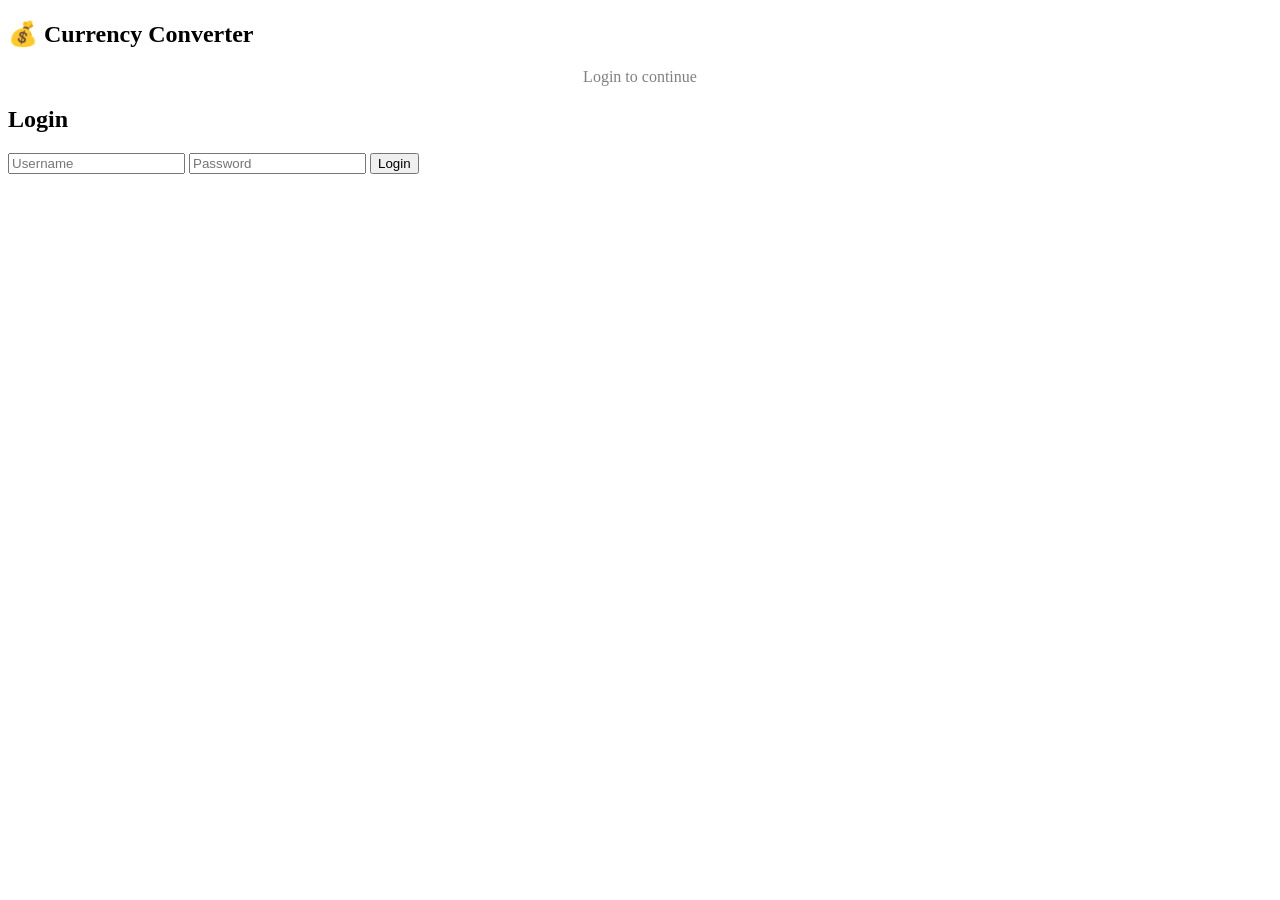
==== module/mini project/index.html @ 191c7170 "login page" ====
<!DOCTYPE html>
<html lang="en">
<head>
    <meta charset="UTF-8">
    <meta name="viewport" content="width=device-width, initial-scale=1.0">
    <title>Document</title>
        
</head>
<body>
    <h2>💰 Currency Converter</h2>
<p style="text-align:center;margin-bottom:20px;color:gray;">
Login to continue
</p>
    <form id="loginForm">

    <h2>Login</h2>

    <input
        type="text"
        id="username"
        placeholder="Username"
        required
    >

    <input
        type="password"
        id="password"
        placeholder="Password"
        required
    >

    <button type="submit">
        Login
    </button>

    <p id="error"></p>

</form>
<script src="login.js"></script>
    
</body>
</html>
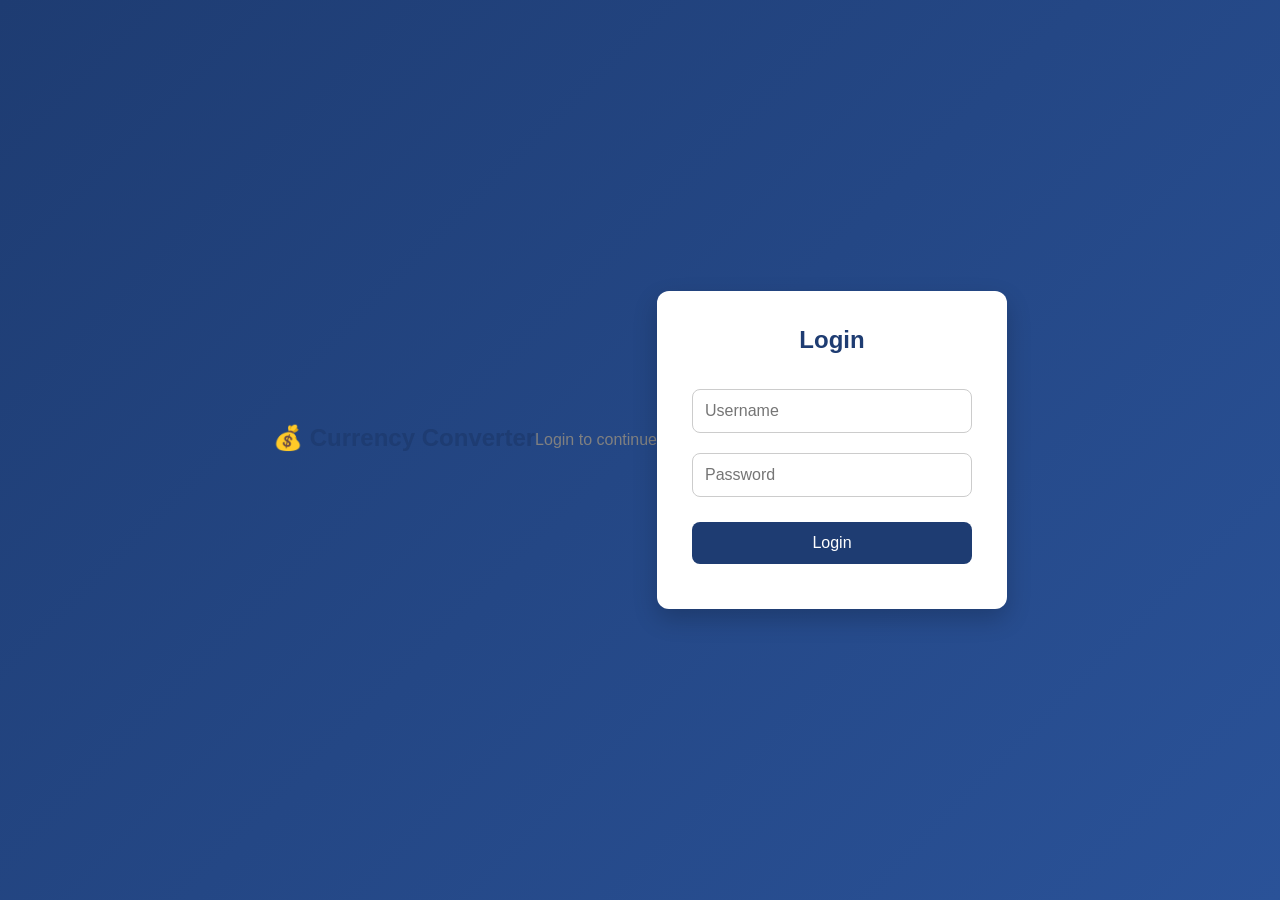
==== commit 0ae860af: "styling login page" ====
--- a/module/mini project/index.html
+++ b/module/mini project/index.html
@@ -4,6 +4,7 @@
     <meta charset="UTF-8">
     <meta name="viewport" content="width=device-width, initial-scale=1.0">
     <title>Document</title>
+    <link rel="stylesheet" href="style.css">
         
 </head>
 <body>
--- a/module/mini project/style.css
+++ b/module/mini project/style.css
@@ -0,0 +1,64 @@
+*{
+    margin:0;
+    padding:0;
+    box-sizing:border-box;
+    font-family:Arial, Helvetica, sans-serif;
+}
+
+body{
+    background:linear-gradient(135deg,#1e3c72,#2a5298);
+    display:flex;
+    justify-content:center;
+    align-items:center;
+    height:100vh;
+}
+
+#loginForm{
+    width:350px;
+    background:#fff;
+    padding:35px;
+    border-radius:12px;
+    box-shadow:0 10px 25px rgba(0,0,0,.2);
+}
+
+h2{
+    text-align:center;
+    margin-bottom:25px;
+    color:#1e3c72;
+}
+
+input{
+    width:100%;
+    padding:12px;
+    margin:10px 0;
+    border:1px solid #ccc;
+    border-radius:8px;
+    font-size:16px;
+}
+
+input:focus{
+    outline:none;
+    border:2px solid #1e3c72;
+}
+
+button{
+    width:100%;
+    padding:12px;
+    margin-top:15px;
+    background:#1e3c72;
+    color:white;
+    border:none;
+    border-radius:8px;
+    cursor:pointer;
+    font-size:16px;
+}
+
+button:hover{
+    background:#16335f;
+}
+
+#error{
+    color:red;
+    margin-top:10px;
+    text-align:center;
+}
